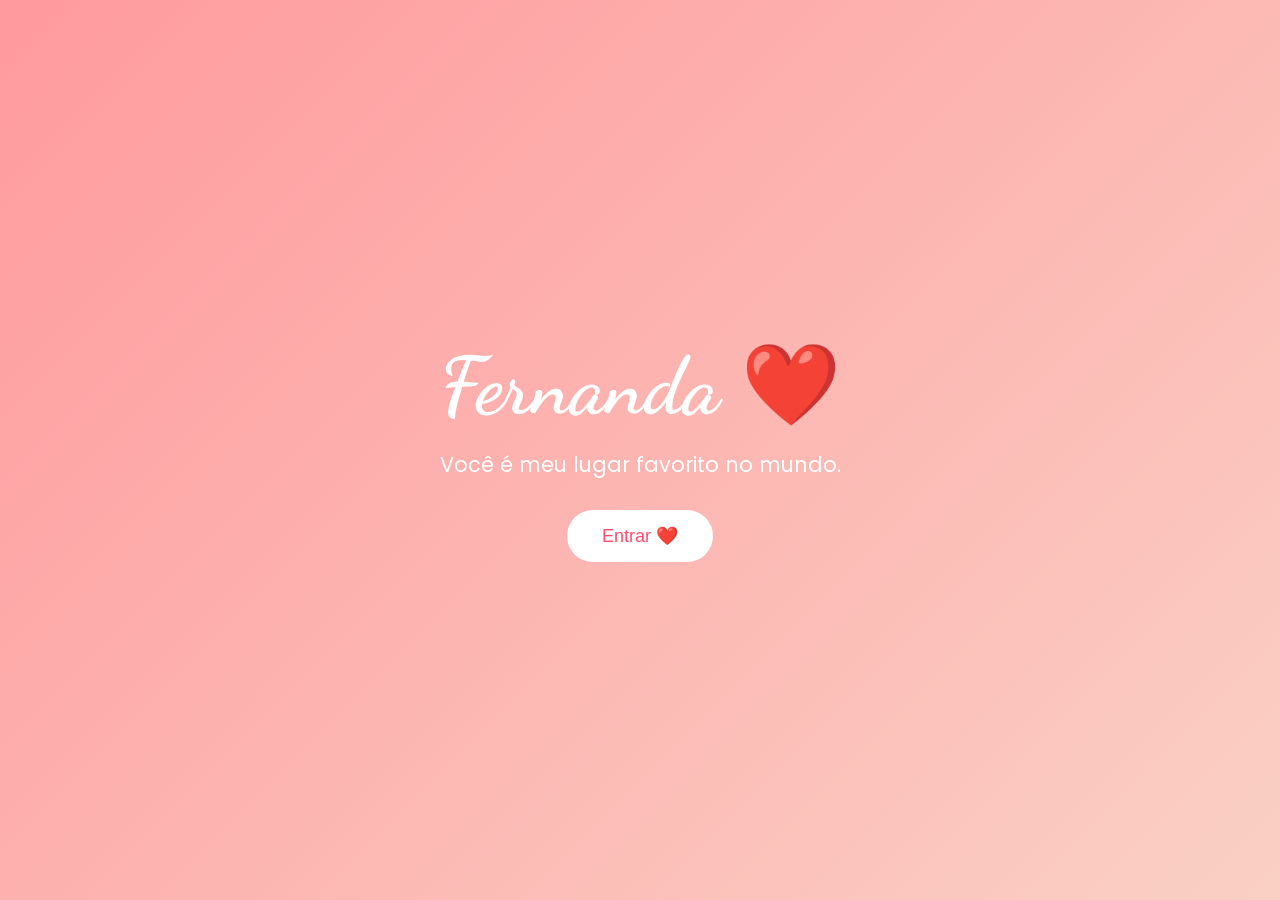
==== index.html @ ef597432 "subindo projeto" ====
<!DOCTYPE html>
<html lang="pt-BR">
<head>
<meta charset="UTF-8">
<meta name="viewport" content="width=device-width, initial-scale=1.0">

<title>Para Fernanda ❤️</title>

<link rel="stylesheet" href="style.css">

<link href="https://fonts.googleapis.com/css2?family=Dancing+Script:wght@700&family=Poppins:wght@300;400;600&display=swap" rel="stylesheet">
</head>

<body>

<section class="hero">

    <h1>Fernanda ❤️</h1>

    <p>Você é meu lugar favorito no mundo.</p>

    <button class="btn" onclick="window.location.href='amor.html'">
        Entrar ❤️
    </button>

</section>

</body>
</html>
---- style.css ----
*{
    margin:0;
    padding:0;
    box-sizing:border-box;
}

body{
    font-family:'Poppins',sans-serif;
    background:linear-gradient(135deg,#ff9a9e,#fad0c4);
    overflow-x:hidden;
}

section{
    min-height:100vh;
    display:flex;
    flex-direction:column;
    justify-content:center;
    align-items:center;
    text-align:center;
    padding:30px;
}

.hero h1{
    font-family:'Dancing Script',cursive;
    font-size:5rem;
    color:white;
}

/* resto do seu CSS */

*{
    margin:0;
    padding:0;
    box-sizing:border-box;
}

body{
    font-family:'Poppins',sans-serif;
    background:linear-gradient(135deg,#ff9a9e,#fad0c4);
    overflow-x:hidden;
}

section{
    min-height:100vh;
    display:flex;
    flex-direction:column;
    justify-content:center;
    align-items:center;
    text-align:center;
    padding:30px;
}

.hero h1{
    font-family:'Dancing Script',cursive;
    font-size:5rem;
    color:white;
}

.hero p{
    color:white;
    font-size:1.3rem;
    margin-top:15px;
}

.btn{
    margin-top:30px;
    padding:15px 35px;
    border:none;
    border-radius:50px;
    cursor:pointer;
    font-size:18px;
    background:white;
    color:#ff4d6d;
    transition:.3s;
}

.btn:hover{
    transform:scale(1.1);
}

.galeria{
    background:white;
}

.galeria h2{
    margin-bottom:30px;
    color:#ff4d6d;
}

.fotos{
    display:flex;
    flex-wrap:wrap;
    justify-content:center;
    gap:20px;
}

.fotos img{
    width:280px;
    height:350px;
    object-fit:cover;
    border-radius:20px;
    box-shadow:0 10px 20px rgba(0,0,0,.2);
}

.carta{
    background:#fff0f3;
}

.carta h2{
    color:#ff4d6d;
    margin-bottom:20px;
}

.texto{
    max-width:700px;
    font-size:1.2rem;
    line-height:1.8;
}

.pedido{
    background:linear-gradient(135deg,#ff4d6d,#ff758f);
    color:white;
}

.pedido h2{
    font-size:3rem;
    margin-bottom:30px;
}

.botoes{
    display:flex;
    gap:20px;
}

#sim,#nao{
    padding:15px 40px;
    border:none;
    border-radius:50px;
    cursor:pointer;
    font-size:20px;
}

#sim{
    background:white;
    color:#ff4d6d;
}

#nao{
    background:#222;
    color:white;
    position:relative;
}

#resultado{
    display:none;
    margin-top:30px;
    font-size:2rem;
    animation:pulse 1s infinite;
}

@keyframes pulse{
    50%{
        transform:scale(1.1);
    }
}

.flor{
    position:fixed;
    top:-50px;
    z-index:9999;
    pointer-events:none;
    animation:cair linear forwards;
}

@keyframes cair{
    0%{
        transform:
            translateY(-50px)
            translateX(0)
            rotate(0deg);
    }

    50%{
        transform:
            translateY(50vh)
            translateX(50px)
            rotate(180deg);
    }

    100%{
        transform:
            translateY(110vh)
            translateX(-50px)
            rotate(360deg);
    }
}

@keyframes cair{
    to{
        transform:translateY(110vh) rotate(720deg);
    }
}
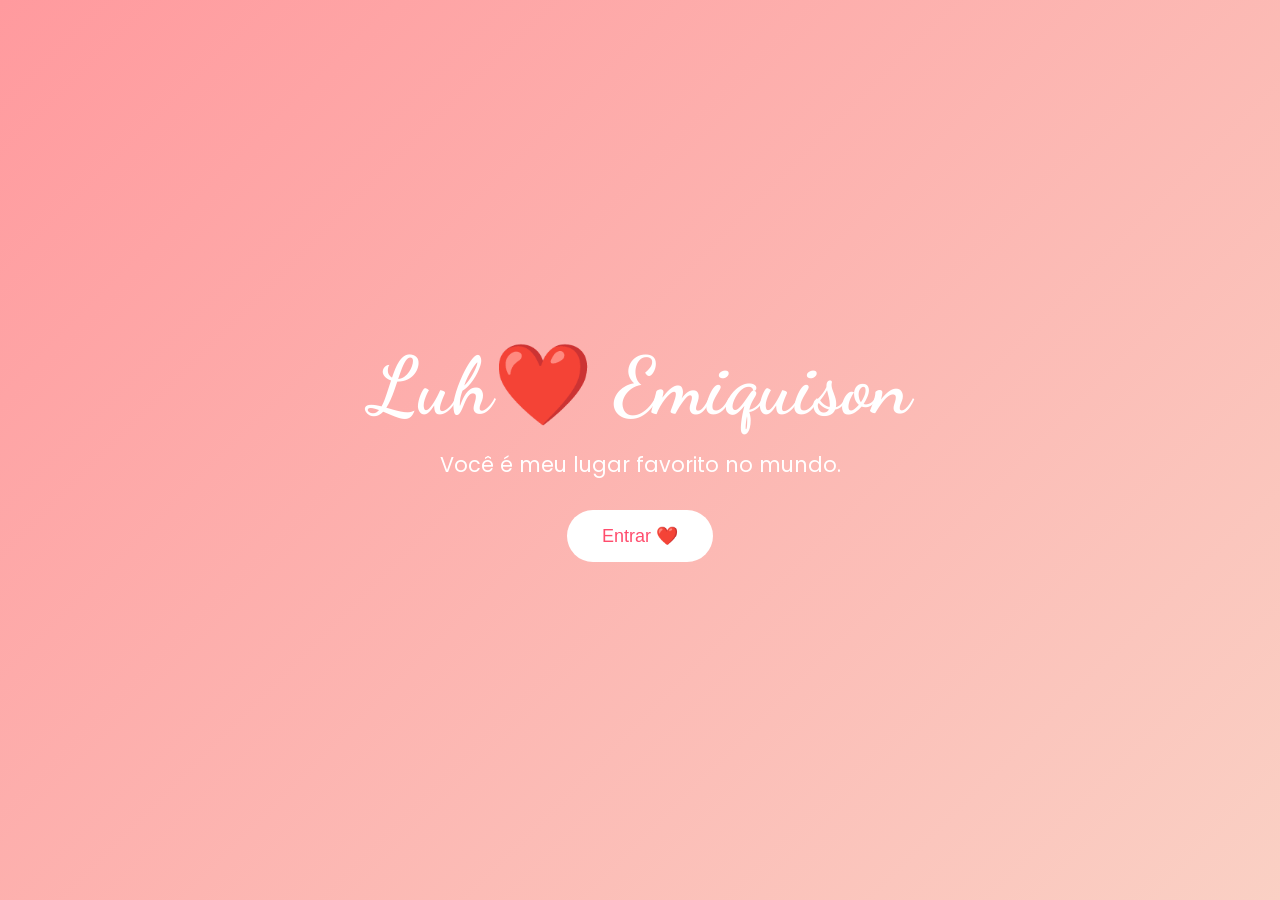
==== commit 1ebabded: "alterando nome" ====
--- a/index.html
+++ b/index.html
@@ -15,7 +15,7 @@
 
 <section class="hero">
 
-    <h1>Fernanda ❤️</h1>
+    <h1>Luh❤️ Emiquison</h1>
 
     <p>Você é meu lugar favorito no mundo.</p>
 
